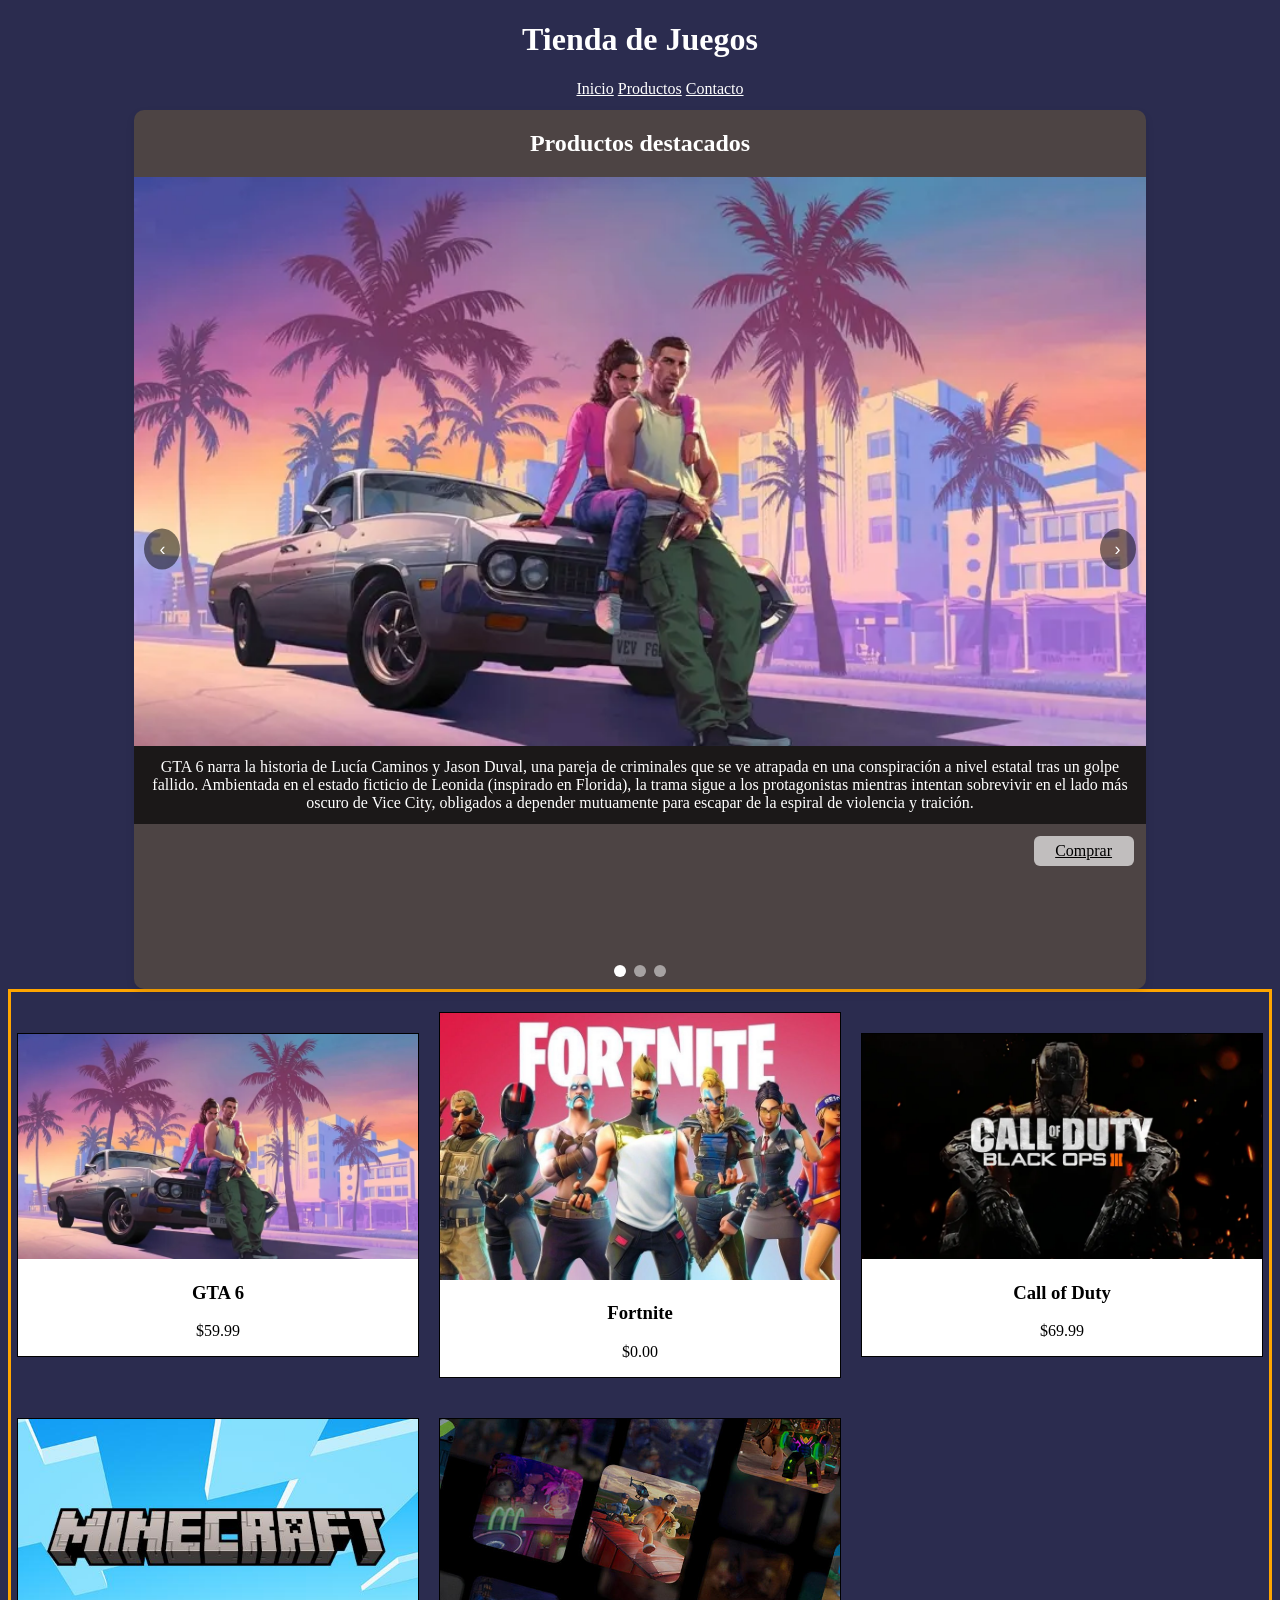
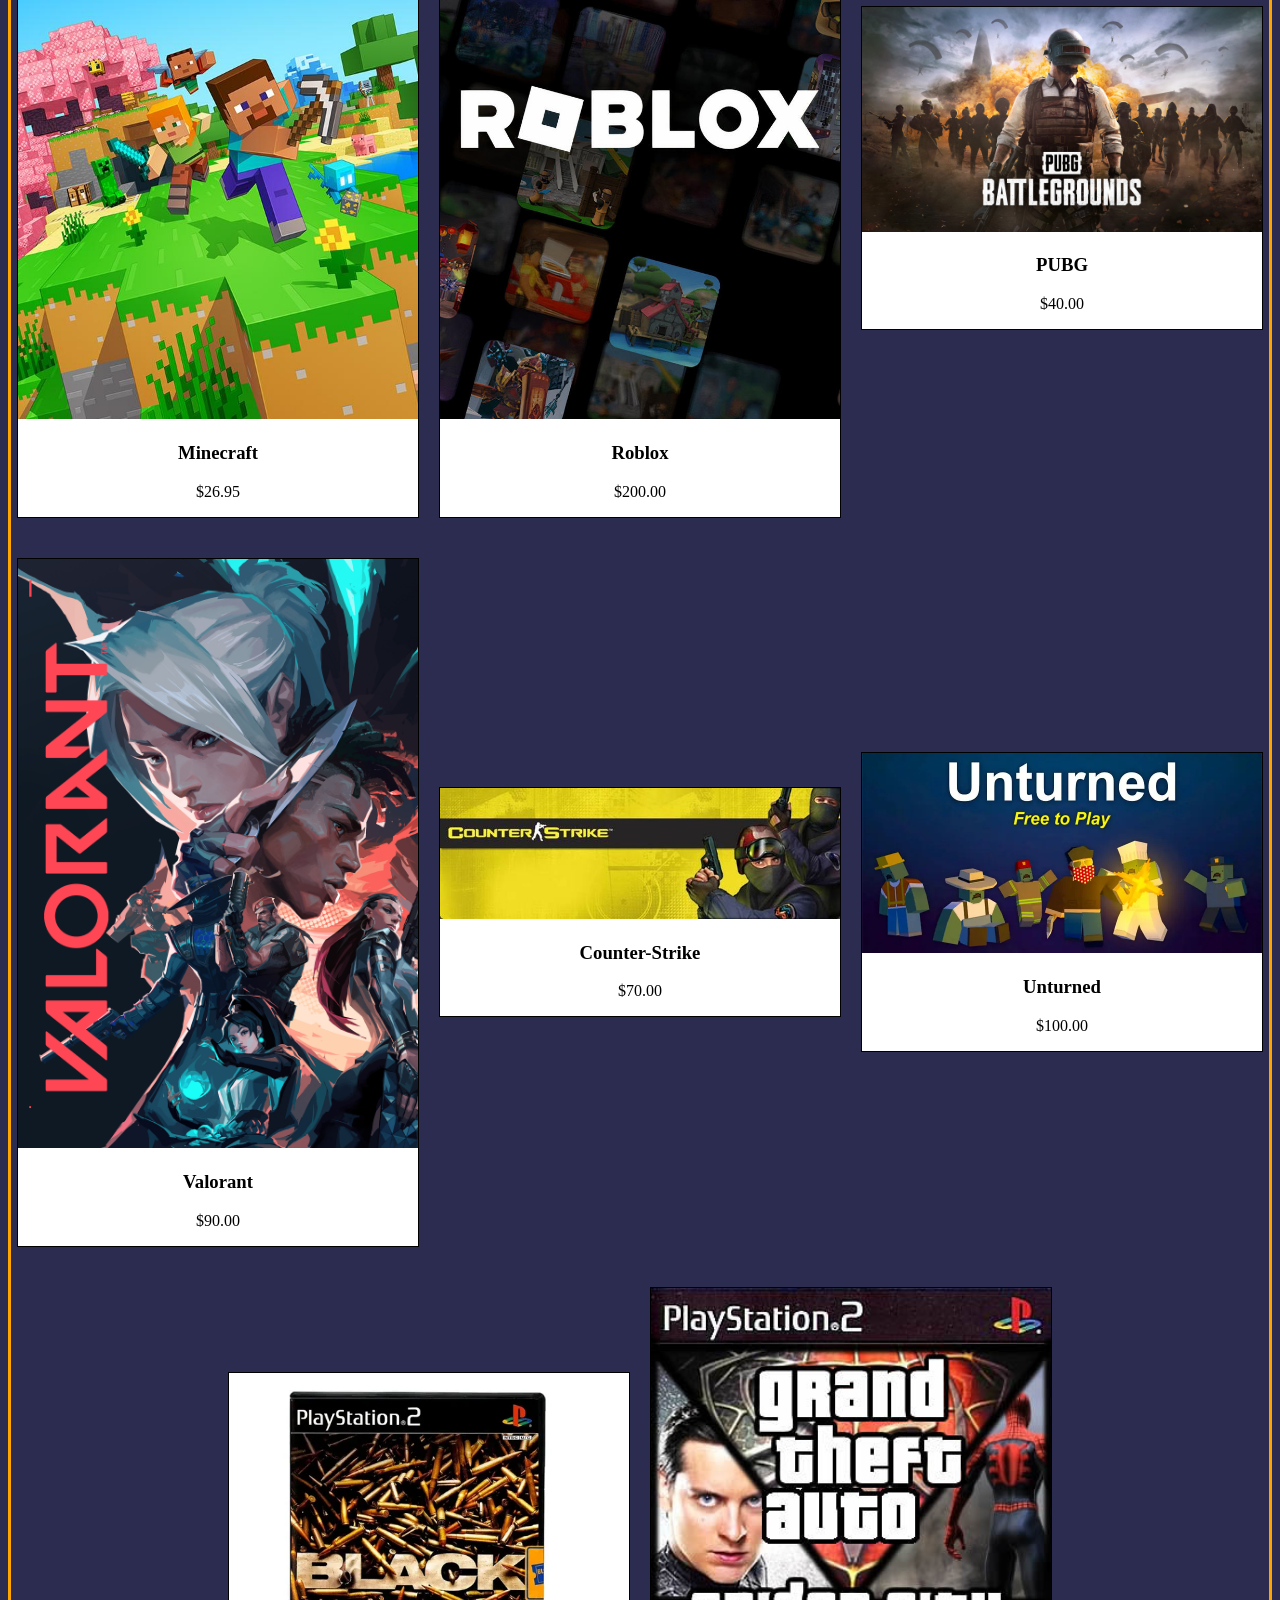
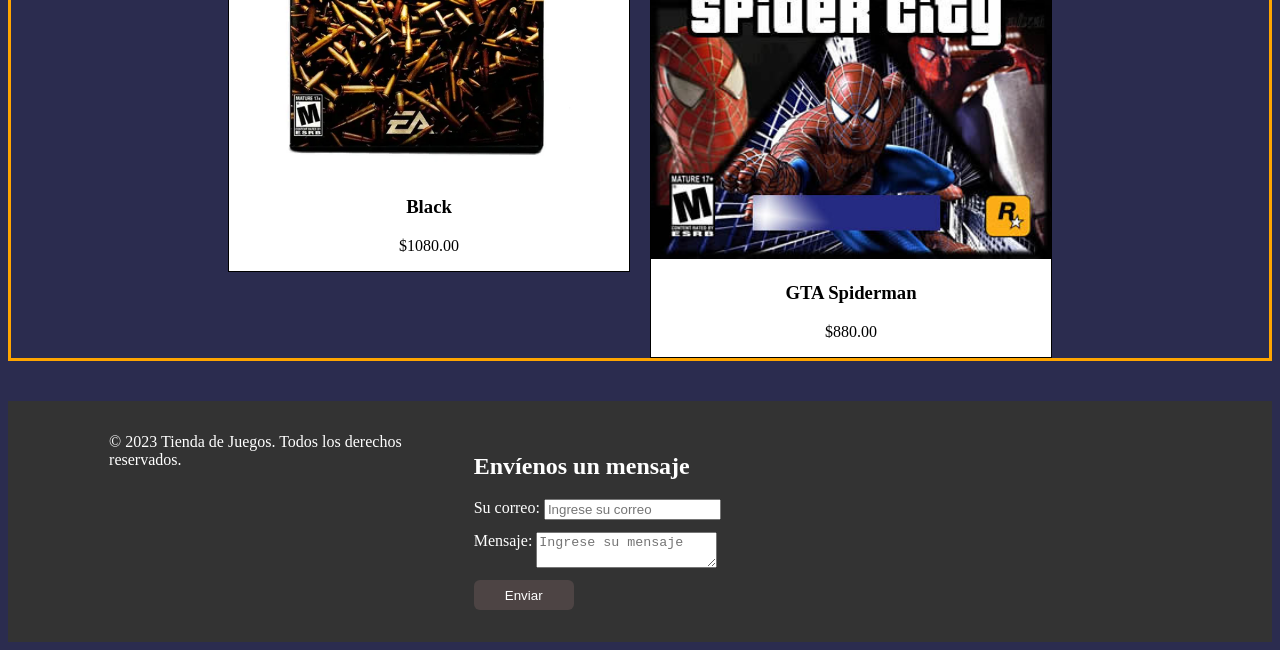
==== index.html @ 95b19b19 "Primera version de mi página" ====
<!DOCTYPE html>
<html lang="en">
<head>
    <meta charset="UTF-8">
    <meta name="viewport" content="width=device-width, initial-scale=1.0">
    <title>Juegos Fisicos</title>
    <link rel="stylesheet" href="./css/style.css">
    <link rel="icon" type="image/png" href="./assets/img/logo2.jpg">
</head>
<body>
    <header class="header">
        <h1 class="titulo">Tienda de Juegos</h1>
    <nav class="nav1">
        <ul class="menu-p">
            <li><a href="#main">Inicio</a></li>
            <li><a href="#productos">Productos</a></li>
            <li><a href="#footer" id="contacto">Contacto</a></li>
        </ul>
    </nav>

    </header>

    <main class="main">

        <div class="carousel">
            <h2 id="pro1">Productos destacados</h2>
    <div class="img-wrap">
    <article class="slide 1">
    <img src="./assets/img/gta-6.webp" alt="Slide 1">
        <p class="sinopsis">GTA 6 narra la historia de Lucía Caminos y Jason Duval, una pareja de criminales que se ve atrapada en una conspiración a nivel estatal tras un golpe fallido.  Ambientada en el estado ficticio de Leonida (inspirado en Florida), la trama sigue a los protagonistas mientras intentan sobrevivir en el lado más oscuro de Vice City, obligados a depender mutuamente para escapar de la espiral de violencia y traición.</p>
        <a href="#" class="comp1">Comprar</a>
    </article>
    <article class="slide 2"> 
    <img src="./assets/img/fortnite.jpg" alt="Slide 2">    
        <p class="sinopsis">Fortnite es un videojuego multijugador desarrollado por Epic Games, lanzado originalmente en 2017, que se compone principalmente de dos modos con narrativas distintas: Battle Royale y Salvar el Mundo. </p>
        <a href="#" class="comp1">Comprar</a>
    </article>
    <article class="slide 3">
    <img src="./assets/img/callofduty.webp" alt="Slide 3">
        <p class="sinopsis">Call of Duty: Black Ops III transcurre en 2065, cuarenta años después de los eventos de Black Ops II, en un futuro distópico marcado por el cambio climático y la integración de mejoras cibernéticas y Interfaz Neuronal Directa (DNI).  La campaña sigue a un soldado encubierto y a su compañero Jacob Hendricks, quienes son reclutados por la agente de la CIA Rachel Kane para investigar una estación clandestina en Singapur que ha sido atacada por el sindicato 54 Inmortales. </p>
        <a href="#" class="comp1">Comprar</a>
    </article>
  </div>
  <button class="btn prev">‹</button>
  <button class="btn next">›</button>
  <div class="indicadores">
    <span class="activo"></span>
    <span></span>
    <span></span>
  </div>
</div>
    </main>

    <section class="Productos" id="productos">

        <article class="producto">
                <img src="./assets/img/gta-6.webp" alt="Producto 1" class="img">
                <h3>GTA 6</h3>
                <p>$59.99</p>
        </article>
        <article class="producto">
                <img src="./assets/img/fortnite.jpg" alt="Producto 2" class="img">
                <h3>Fortnite</h3>
                <p>$0.00</p>
        </article>
        <article class="producto">
                <img src="./assets/img/callofduty.webp" alt="Producto 3" class="img">
                <h3>Call of Duty</h3>
                <p>$69.99</p>
        </article>
        <article class="producto">
                <img src="./assets/img/minecraft.jpg" alt="Producto 4" class="img">
                <h3>Minecraft</h3>
                <p>$26.95</p>
        </article>
        <article class="producto">
                <img src="./assets/img/roblox.jpg" alt="Producto 5" class="img">
                <h3>Roblox</h3>
                <p>$200.00</p>
        </article>
        <article class="producto">
                <img src="./assets/img/pubg.jpg" alt="Producto 6" class="img">
                <h3>PUBG</h3>
                <p>$40.00</p>
        </article>
        <article class="producto">
            <img src="./assets/img/valorant.jpg" alt="Producto 7" class="img">
            <h3>Valorant</h3>
            <p>$90.00</p>
        </article>
        <article class="producto">
            <img src="./assets/img/counter.jpg" alt="Producto 8" class="img">
            <h3>Counter-Strike</h3>
            <p>$70.00</p>
        </article>
        <article class="producto">
            <img src="./assets/img/unturned.webp" alt="Producto 9" class="img">
            <h3>Unturned</h3>
            <p>$100.00</p>
        </article>

        <article class="producto">
            <img src="./assets/img/black.webp" alt="Producto 10" class="img">
            <h3>Black</h3>
            <p>$1080.00</p>
        </article>

        <article class="producto">
            <img src="./assets/img/gtaSpiderman.jpg" alt="Producto 11" class="img">
            <h3>GTA Spiderman</h3>
            <p>$880.00</p>
        </article>
    </section>


    <footer class="footer" id="footer">
        <p>&copy; 2023 Tienda de Juegos. Todos los derechos reservados.</p>

        <div>
            <h2>Envíenos un mensaje</h2>
            <form action="" method="post" class="formulario">
                <div>                <label>
                    Su correo:
                </label>
                <input type="email" name="correo" placeholder="Ingrese su correo">
                </div>
                <div>
                <label>Mensaje:</label>
                <textarea name="mensaje" placeholder="Ingrese su mensaje"></textarea>
                </div>
                <button type="submit">Enviar</button>
                
            </form>
        </div>
    </footer>
    <script src="./script.js">  </script>
</body>
</html>
---- css/style.css ----
header{
    text-align: center;
}

body{
  background-color: #2b2c4f;
}

.menu-p, .menu-Categorias_card{
    list-style-type: none;
    
}
.menu-p li{
    display: inline-block;
}
.menu-Categorias{
    width: 150px;
}



.menu-Categorias_card li{
    border: 1px solid black;
    border-radius: 15px;
    padding: 5px 10px;
    text-align: center;
}

.carousel {
  position: relative;
  width: 80%;
  margin: 0 auto;
  overflow: hidden;
  border-radius: 10px;
  box-shadow: 0 4px 8px rgba(0,0,0,0.1);
  background-color: #4d4444;
}

.img-wrap {
  display: flex;
  transition: transform 0.5s ease;
}

.slide {
  position: relative;
  flex: 0 0 100%;
  display: flex;
  flex-direction: column;
}

.img-wrap img {
  width: 100%;
  height: auto;
  display: block;
  flex-shrink: 0;
}

.btn {
  position: absolute;
  top: 50%;
  transform: translateY(-50%);
  background: rgba(0,0,0,0.5);
  color: #fff;
  border: none;
  padding: 10px 15px;
  font-size: 18px;
  cursor: default;
  border-radius: 50%;
}
.btn:hover { background: rgba(0,0,0,0.8); }
.prev { left: 10px; }
.next { right: 10px; }

.indicadores {
  display: flex;
  justify-content: center;
  gap: 8px;
  padding: 0 0 12px;
}

.indicadores span {
  width: 12px;
  height: 12px;
  border-radius: 50%;
  background: rgba(255,255,255,0.5);
  cursor: pointer;
  transition: background 0.3s;
}

.indicadores span.activo {
  background: #fff;
}

.sinopsis{
  margin: 0;
  width: 100%;
  box-sizing: border-box;
  padding: 12px;
  color: #fff;
  background: rgba(0, 0, 0, 0.65);
}

.main{
  text-align: center;
}

.comp1{
  display: inline-flex;
  align-items: center;
  justify-content: center;
  align-self: flex-end;
  position: static;
  box-sizing: border-box;
  margin: 12px;
  color: black;
  background: rgba(255, 255, 255, 0.65);
  height: 30px;
  width: 100px;
  border-radius: 6px;
}

.producto{
  width: 400px;
  height: auto;
  display: block;
  gap: 20px;
  margin-top: 20px;
  border: 1px solid black;
  text-align: center;
  background-color: #FFFFFF ;
}

.img{
  object-fit: cover; 
  width: 400px;
  height: 200px;
  height: auto;
}

.Productos{
  display: flex;
  flex-wrap: wrap;
  gap: 20px;
  align-items: center;
  justify-content: center;
  border: 3px solid orange;
}

#pro1{
  display:absolute;
  margin: 20px auto;
  color: white;
}

.footer{
  background-color: #333;
  color: #fff;
  display: grid;
  grid-template-columns: repeat(3, 1fr);
  gap: 32px;
  margin-top: 40px;
  padding: 32px 8%;
}

.footer-columna{
  display: flex;
  flex-direction: column;
  gap: 8px;
}

.footer h3,
.footer p{
  margin: 0;
}

.footer h3{
  margin-bottom: 8px;
}

.footer a{
  color: #fff;
  text-decoration: none;
}

.footer a:hover{
  text-decoration: underline;
}

@media (max-width: 600px){
  .footer{
    grid-template-columns: 1fr;
    gap: 24px;
    padding: 28px 10%;
  }

}

.nav1{
  text-align: center;
  position: Sticky;
  top: 0;
  justify-content: space-between;
  align-items: center;
  justify-content: center;
  background-color: none;
  width: 400px;
  height: 30px;
  margin : 0 auto;
}

.nav1, a {
  color: white;
}
header{
  color: white;
  text-align: center;
}

.formulario{
  display: flex;
  flex-direction: column;
  GAP: 12px;
}

.formulario > div{
  display: flex;
  flex-direction: row;
  gap: 4px;
}

.formulario button{
  width: 100px;
  height: 30px;
  border-radius: 6px;
  background-color: #4d4444;
  color: white;
  border: none;
}
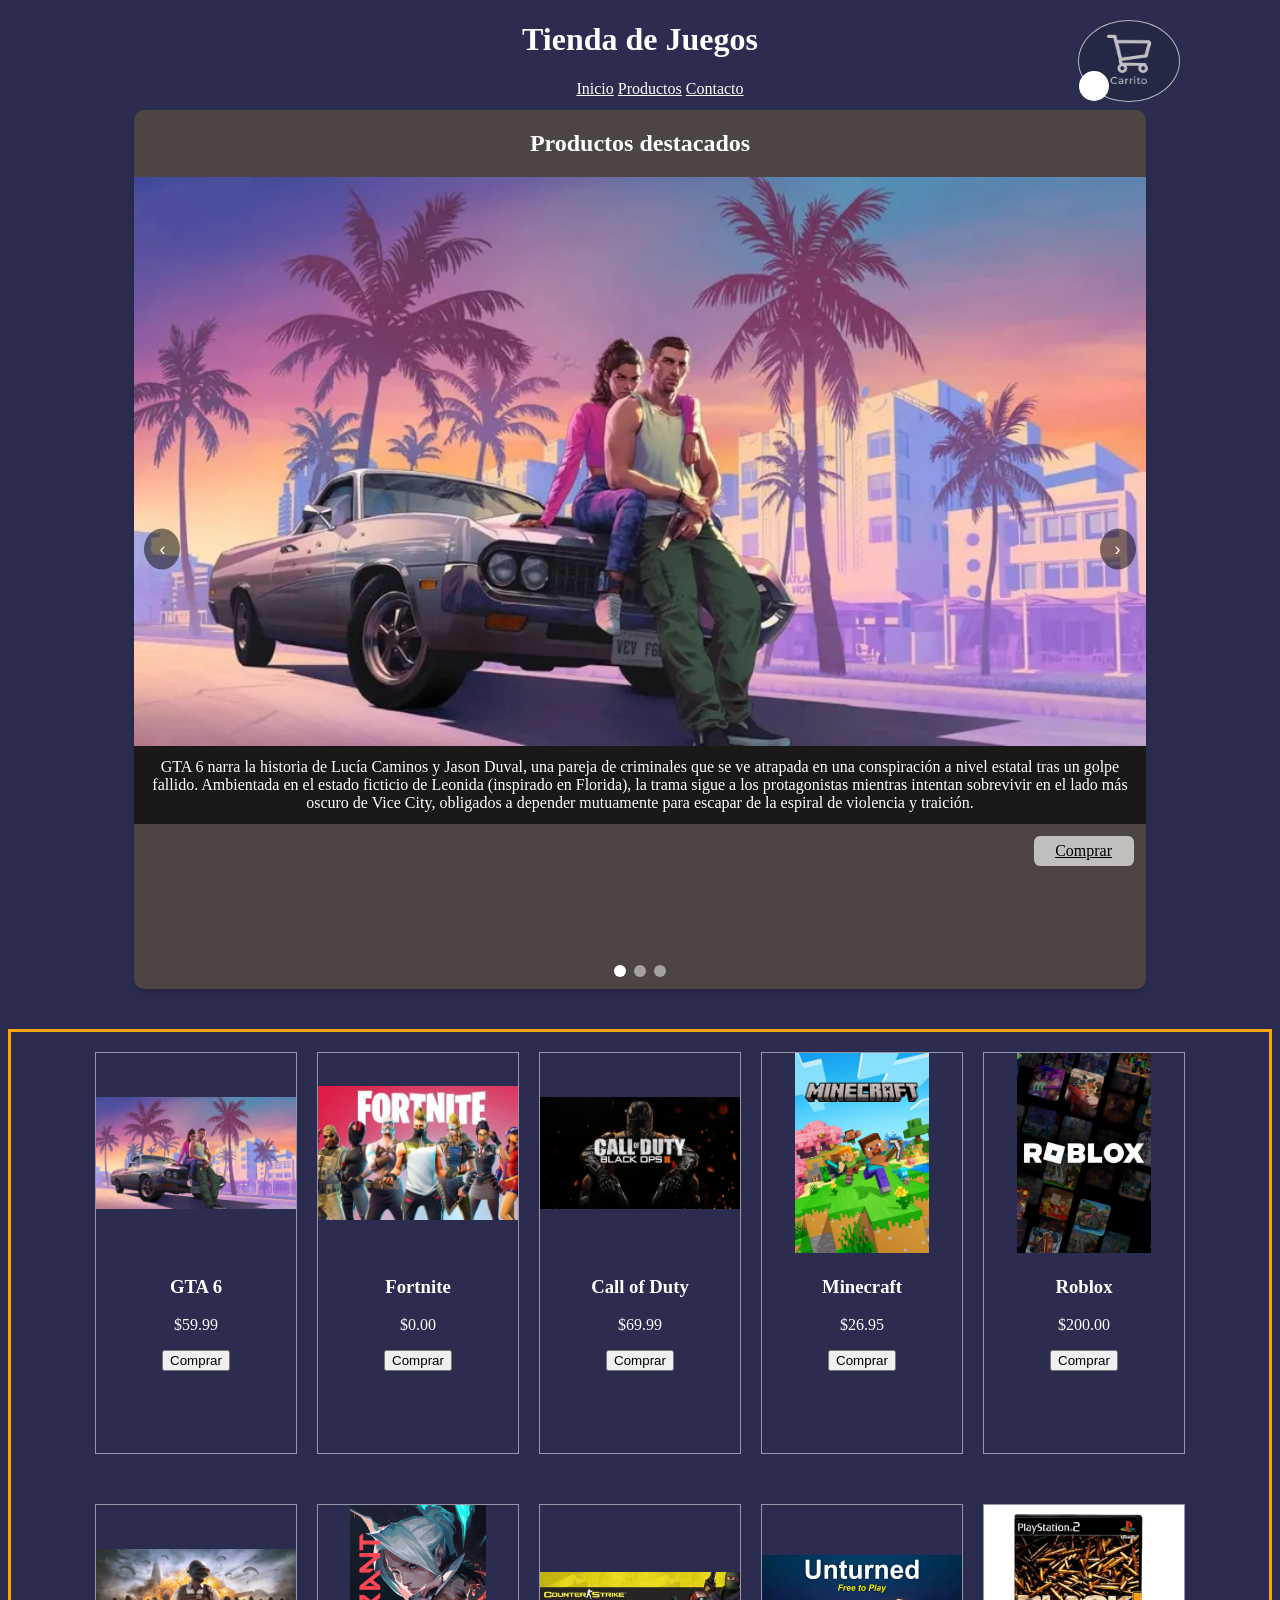
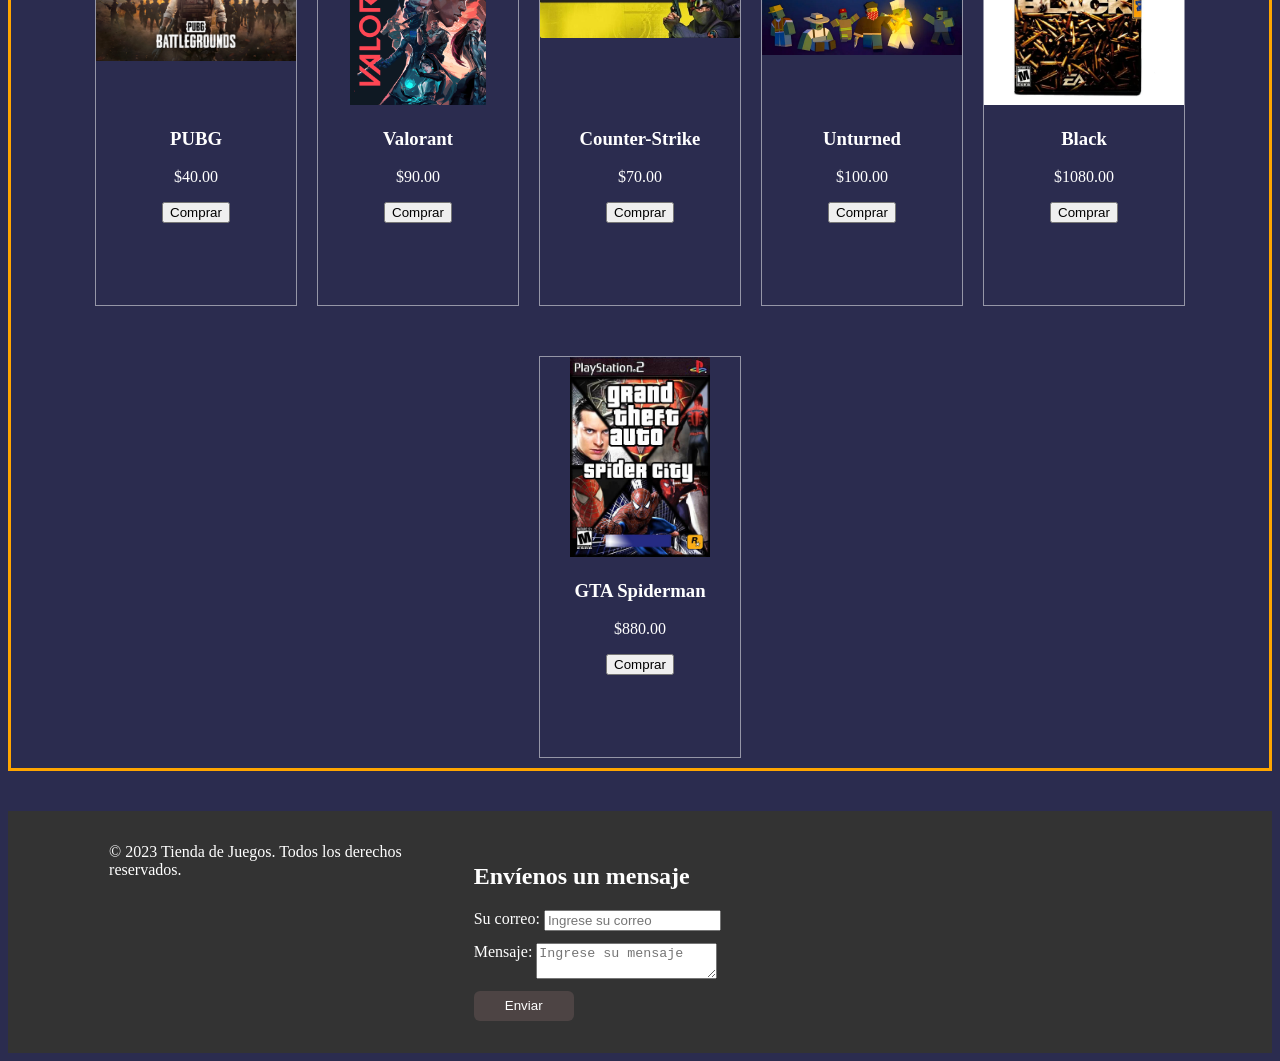
==== commit 603eec64: "agregando el carrito y sus funciones." ====
--- a/index.html
+++ b/index.html
@@ -10,12 +10,16 @@
 <body>
     <header class="header">
         <h1 class="titulo">Tienda de Juegos</h1>
+        <a href="MisProductos.html" class="carrito">
+        <div class="contador" id="count"></div>
+    </a>
     <nav class="nav1">
         <ul class="menu-p">
             <li><a href="#main">Inicio</a></li>
             <li><a href="#productos">Productos</a></li>
             <li><a href="#footer" id="contacto">Contacto</a></li>
         </ul>
+        
     </nav>
 
     </header>
@@ -28,17 +32,17 @@
     <article class="slide 1">
     <img src="./assets/img/gta-6.webp" alt="Slide 1">
         <p class="sinopsis">GTA 6 narra la historia de Lucía Caminos y Jason Duval, una pareja de criminales que se ve atrapada en una conspiración a nivel estatal tras un golpe fallido.  Ambientada en el estado ficticio de Leonida (inspirado en Florida), la trama sigue a los protagonistas mientras intentan sobrevivir en el lado más oscuro de Vice City, obligados a depender mutuamente para escapar de la espiral de violencia y traición.</p>
-        <a href="#" class="comp1">Comprar</a>
+        <a href="#productos" class="comp1">Comprar</a>
     </article>
     <article class="slide 2"> 
     <img src="./assets/img/fortnite.jpg" alt="Slide 2">    
         <p class="sinopsis">Fortnite es un videojuego multijugador desarrollado por Epic Games, lanzado originalmente en 2017, que se compone principalmente de dos modos con narrativas distintas: Battle Royale y Salvar el Mundo. </p>
-        <a href="#" class="comp1">Comprar</a>
+        <a href="#productos" class="comp1">Comprar</a>
     </article>
     <article class="slide 3">
     <img src="./assets/img/callofduty.webp" alt="Slide 3">
         <p class="sinopsis">Call of Duty: Black Ops III transcurre en 2065, cuarenta años después de los eventos de Black Ops II, en un futuro distópico marcado por el cambio climático y la integración de mejoras cibernéticas y Interfaz Neuronal Directa (DNI).  La campaña sigue a un soldado encubierto y a su compañero Jacob Hendricks, quienes son reclutados por la agente de la CIA Rachel Kane para investigar una estación clandestina en Singapur que ha sido atacada por el sindicato 54 Inmortales. </p>
-        <a href="#" class="comp1">Comprar</a>
+        <a href="#productos" class="comp1">Comprar</a>
     </article>
   </div>
   <button class="btn prev">‹</button>
@@ -57,58 +61,69 @@
                 <img src="./assets/img/gta-6.webp" alt="Producto 1" class="img">
                 <h3>GTA 6</h3>
                 <p>$59.99</p>
+                <button class="BTNcomprar">Comprar</button>
         </article>
         <article class="producto">
                 <img src="./assets/img/fortnite.jpg" alt="Producto 2" class="img">
                 <h3>Fortnite</h3>
                 <p>$0.00</p>
+                <button class="BTNcomprar">Comprar</button>
         </article>
         <article class="producto">
                 <img src="./assets/img/callofduty.webp" alt="Producto 3" class="img">
                 <h3>Call of Duty</h3>
                 <p>$69.99</p>
+                <button class="BTNcomprar">Comprar</button> 
         </article>
         <article class="producto">
                 <img src="./assets/img/minecraft.jpg" alt="Producto 4" class="img">
                 <h3>Minecraft</h3>
                 <p>$26.95</p>
+                <button class="BTNcomprar">Comprar</button>
         </article>
         <article class="producto">
                 <img src="./assets/img/roblox.jpg" alt="Producto 5" class="img">
                 <h3>Roblox</h3>
                 <p>$200.00</p>
+                <button class="BTNcomprar">Comprar</button>
         </article>
         <article class="producto">
                 <img src="./assets/img/pubg.jpg" alt="Producto 6" class="img">
                 <h3>PUBG</h3>
                 <p>$40.00</p>
+                <button class="BTNcomprar">Comprar</button>
         </article>
         <article class="producto">
             <img src="./assets/img/valorant.jpg" alt="Producto 7" class="img">
             <h3>Valorant</h3>
             <p>$90.00</p>
+            <button class="BTNcomprar">Comprar</button>
         </article>
         <article class="producto">
             <img src="./assets/img/counter.jpg" alt="Producto 8" class="img">
             <h3>Counter-Strike</h3>
             <p>$70.00</p>
+            <button class="BTNcomprar">Comprar</button>
         </article>
         <article class="producto">
             <img src="./assets/img/unturned.webp" alt="Producto 9" class="img">
             <h3>Unturned</h3>
             <p>$100.00</p>
+            <button class="BTNcomprar">Comprar</button>
         </article>
 
         <article class="producto">
             <img src="./assets/img/black.webp" alt="Producto 10" class="img">
             <h3>Black</h3>
             <p>$1080.00</p>
+            <button class="BTNcomprar">Comprar</button>
         </article>
 
         <article class="producto">
             <img src="./assets/img/gtaSpiderman.jpg" alt="Producto 11" class="img">
             <h3>GTA Spiderman</h3>
             <p>$880.00</p>
+            <button class="BTNcomprar">Comprar</button>
         </article>
     </section>
 
@@ -126,9 +141,9 @@
                 </div>
                 <div>
                 <label>Mensaje:</label>
-                <textarea name="mensaje" placeholder="Ingrese su mensaje"></textarea>
+                <textarea name="mensaje" placeholder="Ingrese su mensaje" draggable="false" ></textarea>
                 </div>
-                <button type="submit">Enviar</button>
+                <button type="submit" id="submit">Enviar</button>
                 
             </form>
         </div>
--- a/css/style.css
+++ b/css/style.css
@@ -120,23 +120,54 @@
 }
 
 .producto{
-  width: 400px;
-  height: auto;
+  width: 200px;
+  height: 400px;
   display: block;
   gap: 20px;
   margin-top: 20px;
+  margin-bottom: 10px;
   border: 1px solid black;
   text-align: center;
-  background-color: #FFFFFF ;
+  background-color: rgba(255, 255, 255, 0);
+  border: 1px solid rgba(255, 255, 255, 0.5);
+}
+.producto p ,h3{
+  color: white;
 }
 
 .img{
-  object-fit: cover; 
-  width: 400px;
+  object-fit: contain; 
+  width: 100%;
   height: 200px;
-  height: auto;
-}
-
+}
+.carrito{
+  width: 100px;
+  height: 80px;
+  position: absolute;
+  top: 20px;
+  right: 100px;
+  border-radius: 50%; 
+  cursor: pointer;
+  border: 1px solid rgba(255, 255, 255, 0.65);
+  background-image: url('../assets/img/carrito.jpg');
+  background-size: cover;
+  background-position: center;
+  background-repeat: no-repeat;
+}
+#count{
+  color: #2b2c4f;
+  text-align: center;
+  justify-content: center;
+  padding-top: 5px;
+}
+.contador{
+  position: absolute;
+  background-color: #fff;
+  width: 30px;
+  height: 25px;
+  border-radius: 50%;
+  bottom: 0px;
+}
 .Productos{
   display: flex;
   flex-wrap: wrap;
@@ -144,6 +175,7 @@
   align-items: center;
   justify-content: center;
   border: 3px solid orange;
+  margin-top: 40px;
 }
 
 #pro1{
@@ -236,3 +268,30 @@
   color: white;
   border: none;
 }
+
+
+@keyframes parpadeo {
+  0% { border: 2px solid rgb(252, 225, 17); }
+  50% { border: 2px solid rgba(252, 225, 17, 0.5); }
+  100% { border: 2px solid rgb(252, 225, 17); }
+}
+
+.BTNcomprar:hover{
+  background-color: rgb(221, 107, 0);
+  color: black;
+  box-shadow: 0 0 10px rgba(221, 107, 0, 0.5);
+}
+
+#productosCarrito{
+  background-color: orange;
+  height: auto;
+  width: 400px;
+  margin: 30px auto;
+}
+
+#BotonesCom{
+  display: flex;
+  justify-content: center;
+  gap: 12px;
+}
+
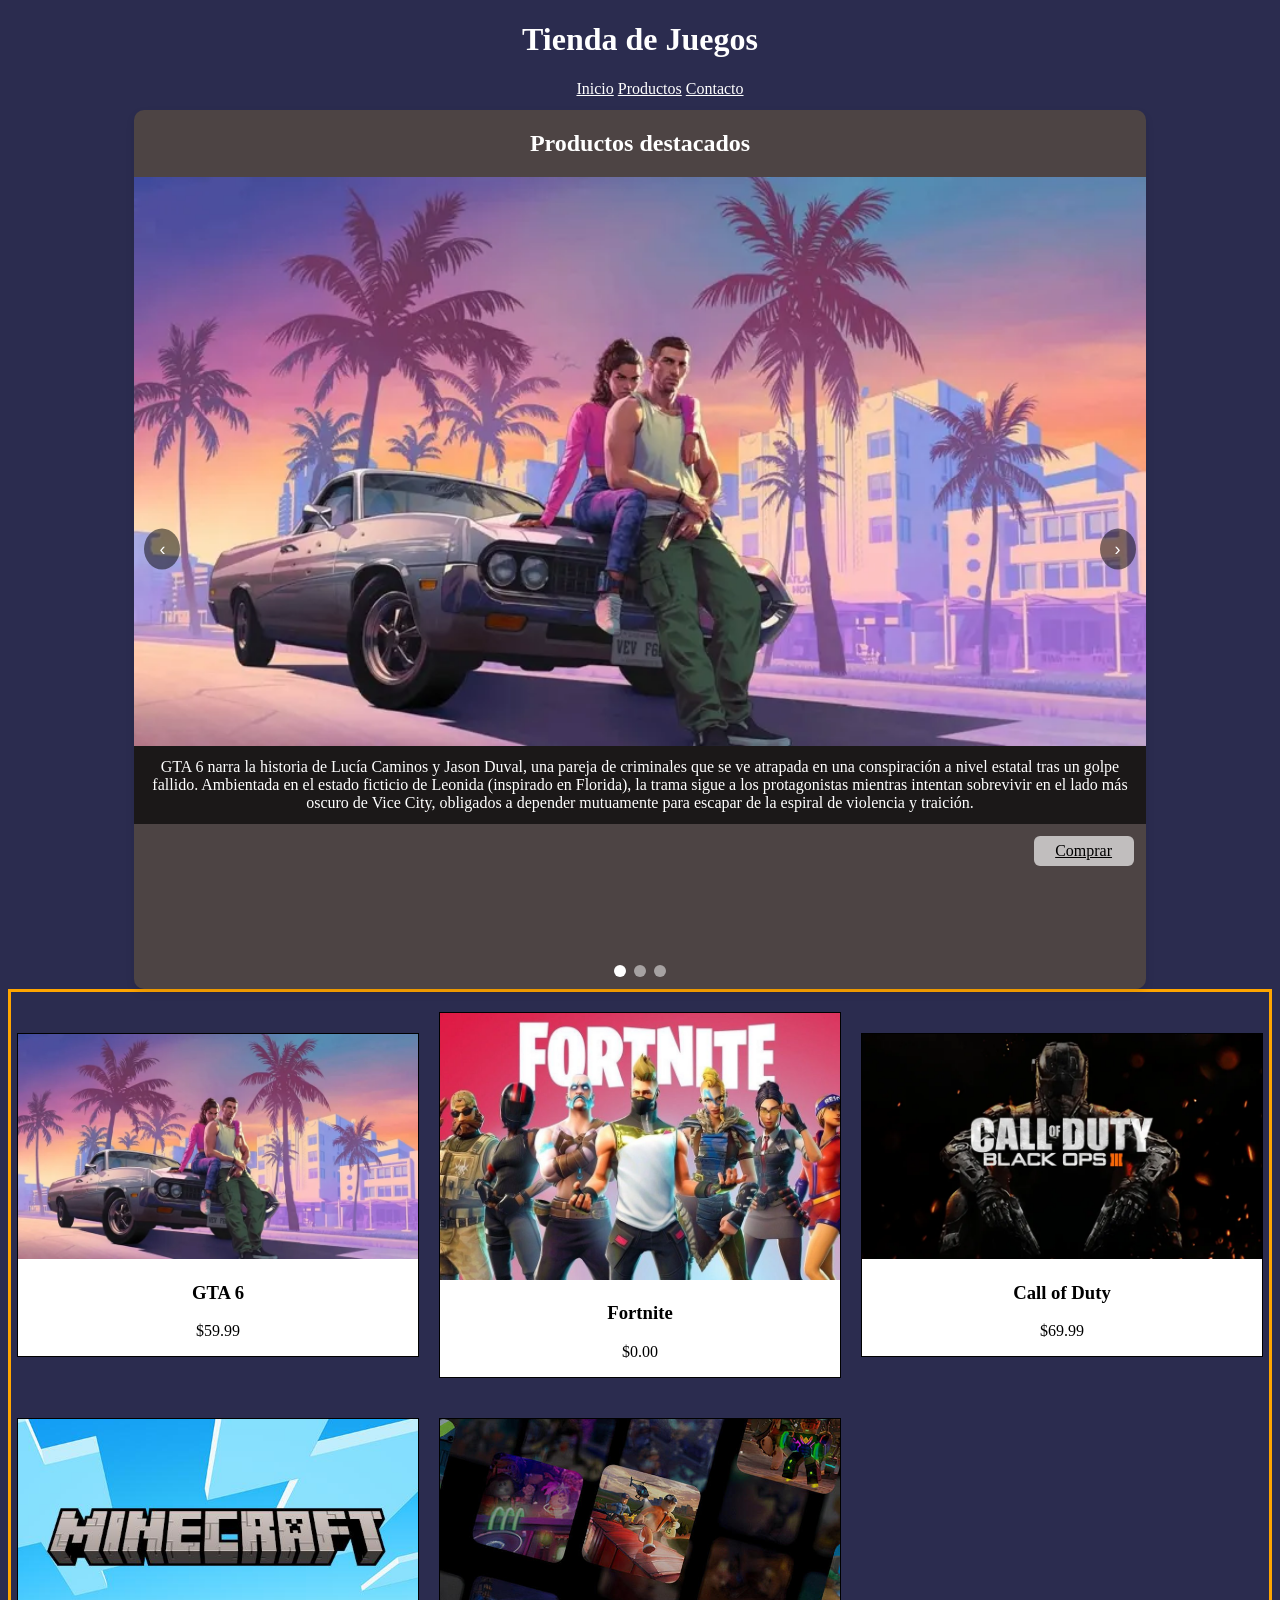
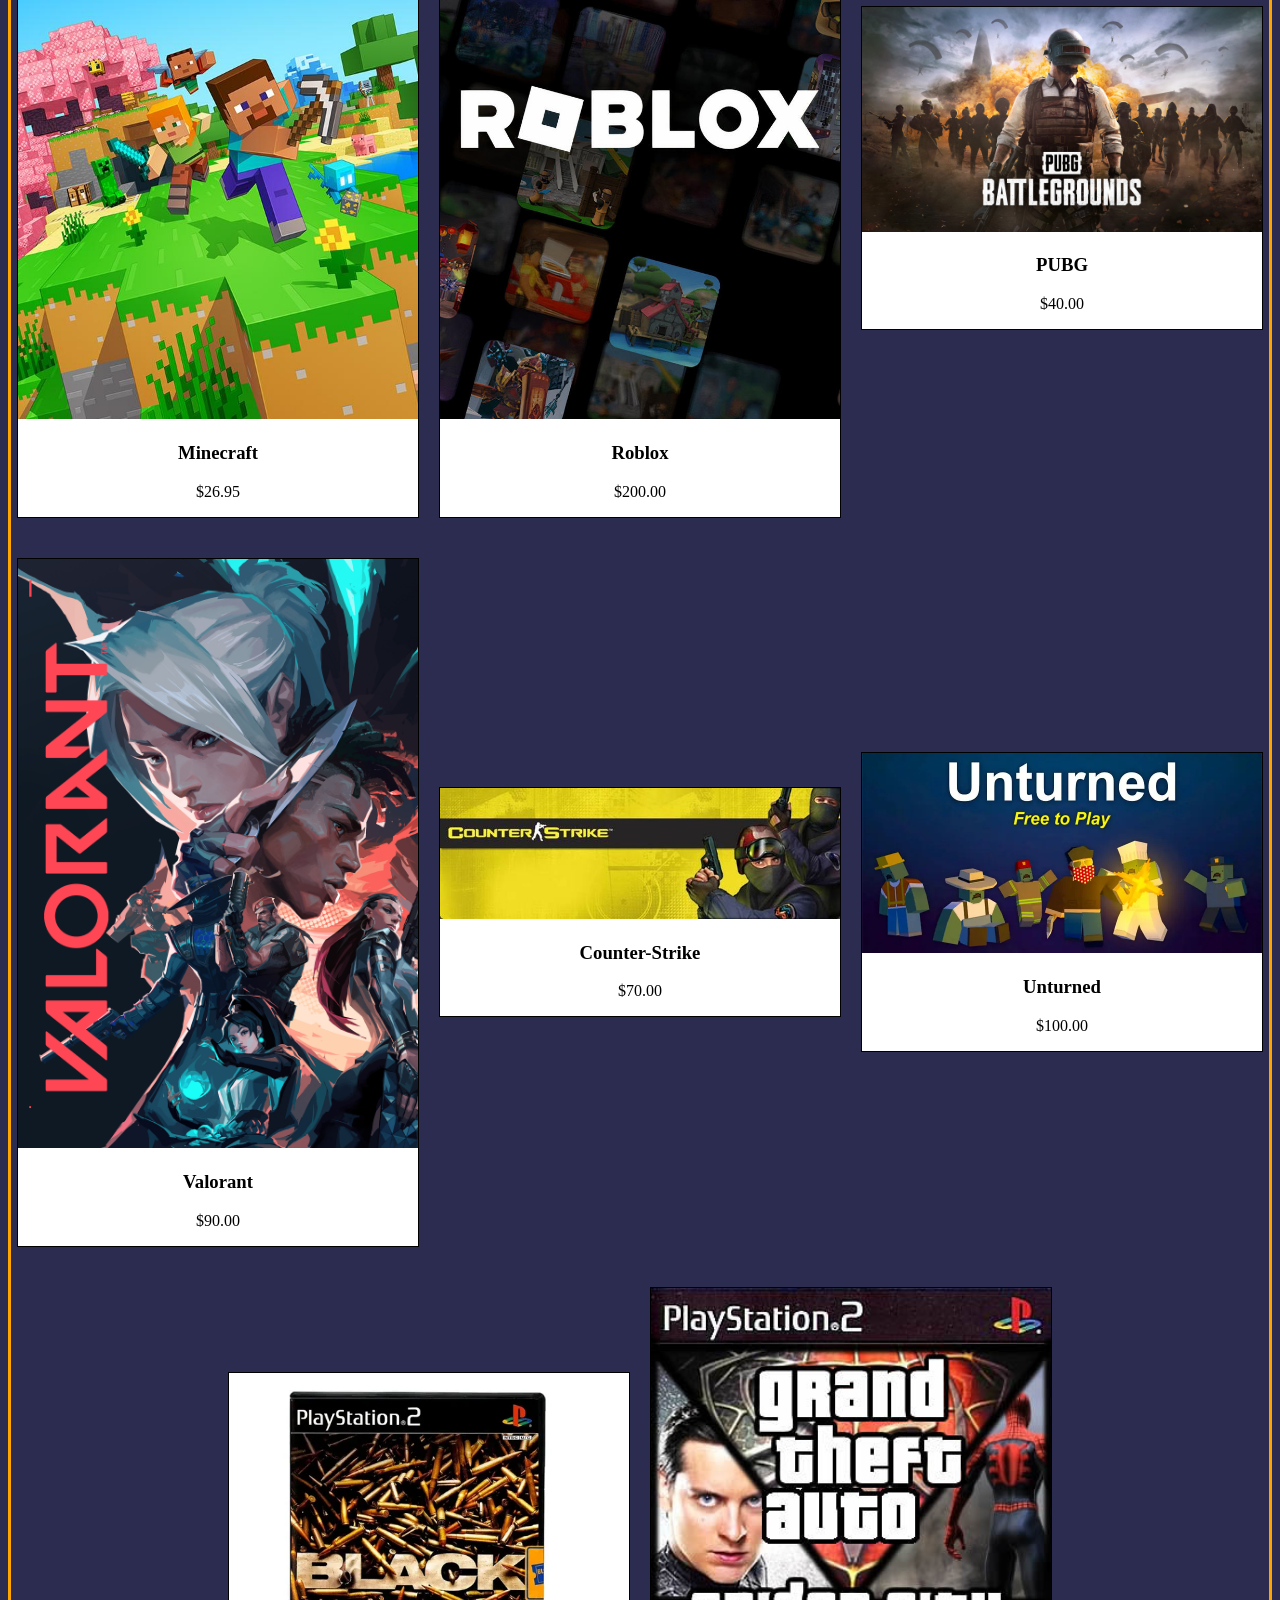
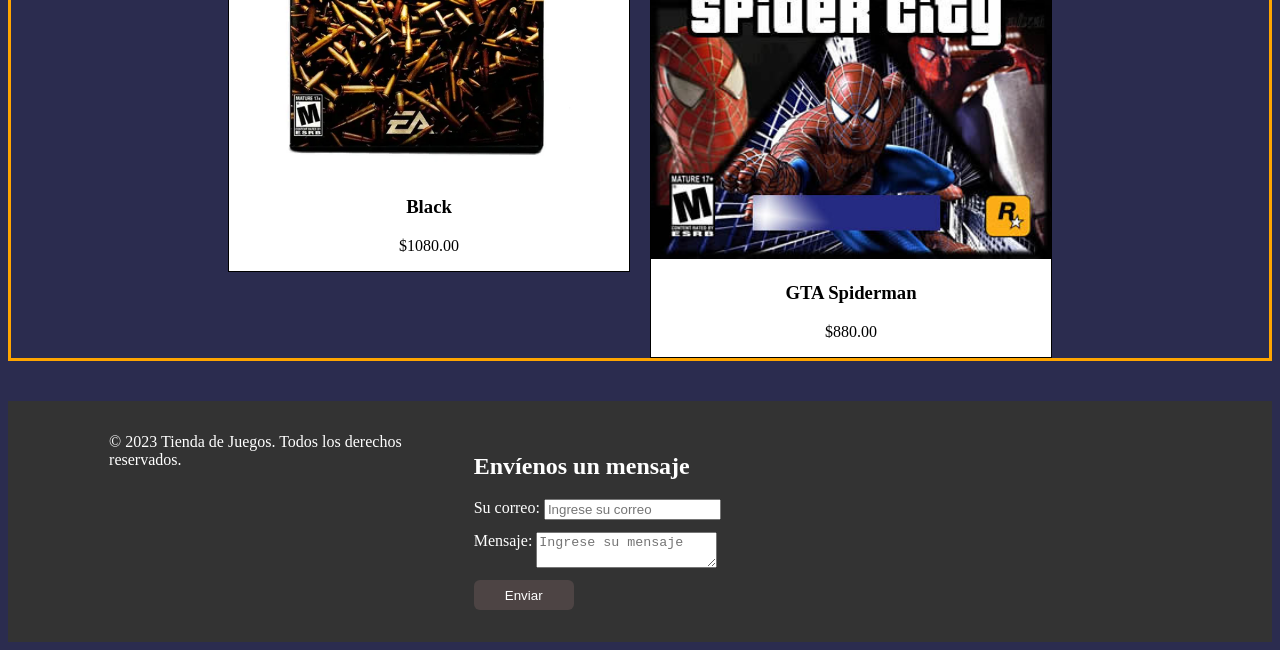
==== commit fb0edec5: "Revert "agregando el carrito y sus funciones." This reverts commit 603eec646049664b18a59ae6dea22d916" ====
--- a/index.html
+++ b/index.html
@@ -10,16 +10,12 @@
 <body>
     <header class="header">
         <h1 class="titulo">Tienda de Juegos</h1>
-        <a href="MisProductos.html" class="carrito">
-        <div class="contador" id="count"></div>
-    </a>
     <nav class="nav1">
         <ul class="menu-p">
             <li><a href="#main">Inicio</a></li>
             <li><a href="#productos">Productos</a></li>
             <li><a href="#footer" id="contacto">Contacto</a></li>
         </ul>
-        
     </nav>
 
     </header>
@@ -32,17 +28,17 @@
     <article class="slide 1">
     <img src="./assets/img/gta-6.webp" alt="Slide 1">
         <p class="sinopsis">GTA 6 narra la historia de Lucía Caminos y Jason Duval, una pareja de criminales que se ve atrapada en una conspiración a nivel estatal tras un golpe fallido.  Ambientada en el estado ficticio de Leonida (inspirado en Florida), la trama sigue a los protagonistas mientras intentan sobrevivir en el lado más oscuro de Vice City, obligados a depender mutuamente para escapar de la espiral de violencia y traición.</p>
-        <a href="#productos" class="comp1">Comprar</a>
+        <a href="#" class="comp1">Comprar</a>
     </article>
     <article class="slide 2"> 
     <img src="./assets/img/fortnite.jpg" alt="Slide 2">    
         <p class="sinopsis">Fortnite es un videojuego multijugador desarrollado por Epic Games, lanzado originalmente en 2017, que se compone principalmente de dos modos con narrativas distintas: Battle Royale y Salvar el Mundo. </p>
-        <a href="#productos" class="comp1">Comprar</a>
+        <a href="#" class="comp1">Comprar</a>
     </article>
     <article class="slide 3">
     <img src="./assets/img/callofduty.webp" alt="Slide 3">
         <p class="sinopsis">Call of Duty: Black Ops III transcurre en 2065, cuarenta años después de los eventos de Black Ops II, en un futuro distópico marcado por el cambio climático y la integración de mejoras cibernéticas y Interfaz Neuronal Directa (DNI).  La campaña sigue a un soldado encubierto y a su compañero Jacob Hendricks, quienes son reclutados por la agente de la CIA Rachel Kane para investigar una estación clandestina en Singapur que ha sido atacada por el sindicato 54 Inmortales. </p>
-        <a href="#productos" class="comp1">Comprar</a>
+        <a href="#" class="comp1">Comprar</a>
     </article>
   </div>
   <button class="btn prev">‹</button>
@@ -61,69 +57,58 @@
                 <img src="./assets/img/gta-6.webp" alt="Producto 1" class="img">
                 <h3>GTA 6</h3>
                 <p>$59.99</p>
-                <button class="BTNcomprar">Comprar</button>
         </article>
         <article class="producto">
                 <img src="./assets/img/fortnite.jpg" alt="Producto 2" class="img">
                 <h3>Fortnite</h3>
                 <p>$0.00</p>
-                <button class="BTNcomprar">Comprar</button>
         </article>
         <article class="producto">
                 <img src="./assets/img/callofduty.webp" alt="Producto 3" class="img">
                 <h3>Call of Duty</h3>
                 <p>$69.99</p>
-                <button class="BTNcomprar">Comprar</button> 
         </article>
         <article class="producto">
                 <img src="./assets/img/minecraft.jpg" alt="Producto 4" class="img">
                 <h3>Minecraft</h3>
                 <p>$26.95</p>
-                <button class="BTNcomprar">Comprar</button>
         </article>
         <article class="producto">
                 <img src="./assets/img/roblox.jpg" alt="Producto 5" class="img">
                 <h3>Roblox</h3>
                 <p>$200.00</p>
-                <button class="BTNcomprar">Comprar</button>
         </article>
         <article class="producto">
                 <img src="./assets/img/pubg.jpg" alt="Producto 6" class="img">
                 <h3>PUBG</h3>
                 <p>$40.00</p>
-                <button class="BTNcomprar">Comprar</button>
         </article>
         <article class="producto">
             <img src="./assets/img/valorant.jpg" alt="Producto 7" class="img">
             <h3>Valorant</h3>
             <p>$90.00</p>
-            <button class="BTNcomprar">Comprar</button>
         </article>
         <article class="producto">
             <img src="./assets/img/counter.jpg" alt="Producto 8" class="img">
             <h3>Counter-Strike</h3>
             <p>$70.00</p>
-            <button class="BTNcomprar">Comprar</button>
         </article>
         <article class="producto">
             <img src="./assets/img/unturned.webp" alt="Producto 9" class="img">
             <h3>Unturned</h3>
             <p>$100.00</p>
-            <button class="BTNcomprar">Comprar</button>
         </article>
 
         <article class="producto">
             <img src="./assets/img/black.webp" alt="Producto 10" class="img">
             <h3>Black</h3>
             <p>$1080.00</p>
-            <button class="BTNcomprar">Comprar</button>
         </article>
 
         <article class="producto">
             <img src="./assets/img/gtaSpiderman.jpg" alt="Producto 11" class="img">
             <h3>GTA Spiderman</h3>
             <p>$880.00</p>
-            <button class="BTNcomprar">Comprar</button>
         </article>
     </section>
 
@@ -141,9 +126,9 @@
                 </div>
                 <div>
                 <label>Mensaje:</label>
-                <textarea name="mensaje" placeholder="Ingrese su mensaje" draggable="false" ></textarea>
+                <textarea name="mensaje" placeholder="Ingrese su mensaje"></textarea>
                 </div>
-                <button type="submit" id="submit">Enviar</button>
+                <button type="submit">Enviar</button>
                 
             </form>
         </div>
--- a/css/style.css
+++ b/css/style.css
@@ -120,54 +120,23 @@
 }
 
 .producto{
-  width: 200px;
-  height: 400px;
+  width: 400px;
+  height: auto;
   display: block;
   gap: 20px;
   margin-top: 20px;
-  margin-bottom: 10px;
   border: 1px solid black;
   text-align: center;
-  background-color: rgba(255, 255, 255, 0);
-  border: 1px solid rgba(255, 255, 255, 0.5);
-}
-.producto p ,h3{
-  color: white;
+  background-color: #FFFFFF ;
 }
 
 .img{
-  object-fit: contain; 
-  width: 100%;
+  object-fit: cover; 
+  width: 400px;
   height: 200px;
-}
-.carrito{
-  width: 100px;
-  height: 80px;
-  position: absolute;
-  top: 20px;
-  right: 100px;
-  border-radius: 50%; 
-  cursor: pointer;
-  border: 1px solid rgba(255, 255, 255, 0.65);
-  background-image: url('../assets/img/carrito.jpg');
-  background-size: cover;
-  background-position: center;
-  background-repeat: no-repeat;
-}
-#count{
-  color: #2b2c4f;
-  text-align: center;
-  justify-content: center;
-  padding-top: 5px;
-}
-.contador{
-  position: absolute;
-  background-color: #fff;
-  width: 30px;
-  height: 25px;
-  border-radius: 50%;
-  bottom: 0px;
-}
+  height: auto;
+}
+
 .Productos{
   display: flex;
   flex-wrap: wrap;
@@ -175,7 +144,6 @@
   align-items: center;
   justify-content: center;
   border: 3px solid orange;
-  margin-top: 40px;
 }
 
 #pro1{
@@ -274,24 +242,4 @@
   0% { border: 2px solid rgb(252, 225, 17); }
   50% { border: 2px solid rgba(252, 225, 17, 0.5); }
   100% { border: 2px solid rgb(252, 225, 17); }
-}
-
-.BTNcomprar:hover{
-  background-color: rgb(221, 107, 0);
-  color: black;
-  box-shadow: 0 0 10px rgba(221, 107, 0, 0.5);
-}
-
-#productosCarrito{
-  background-color: orange;
-  height: auto;
-  width: 400px;
-  margin: 30px auto;
-}
-
-#BotonesCom{
-  display: flex;
-  justify-content: center;
-  gap: 12px;
-}
-
+}
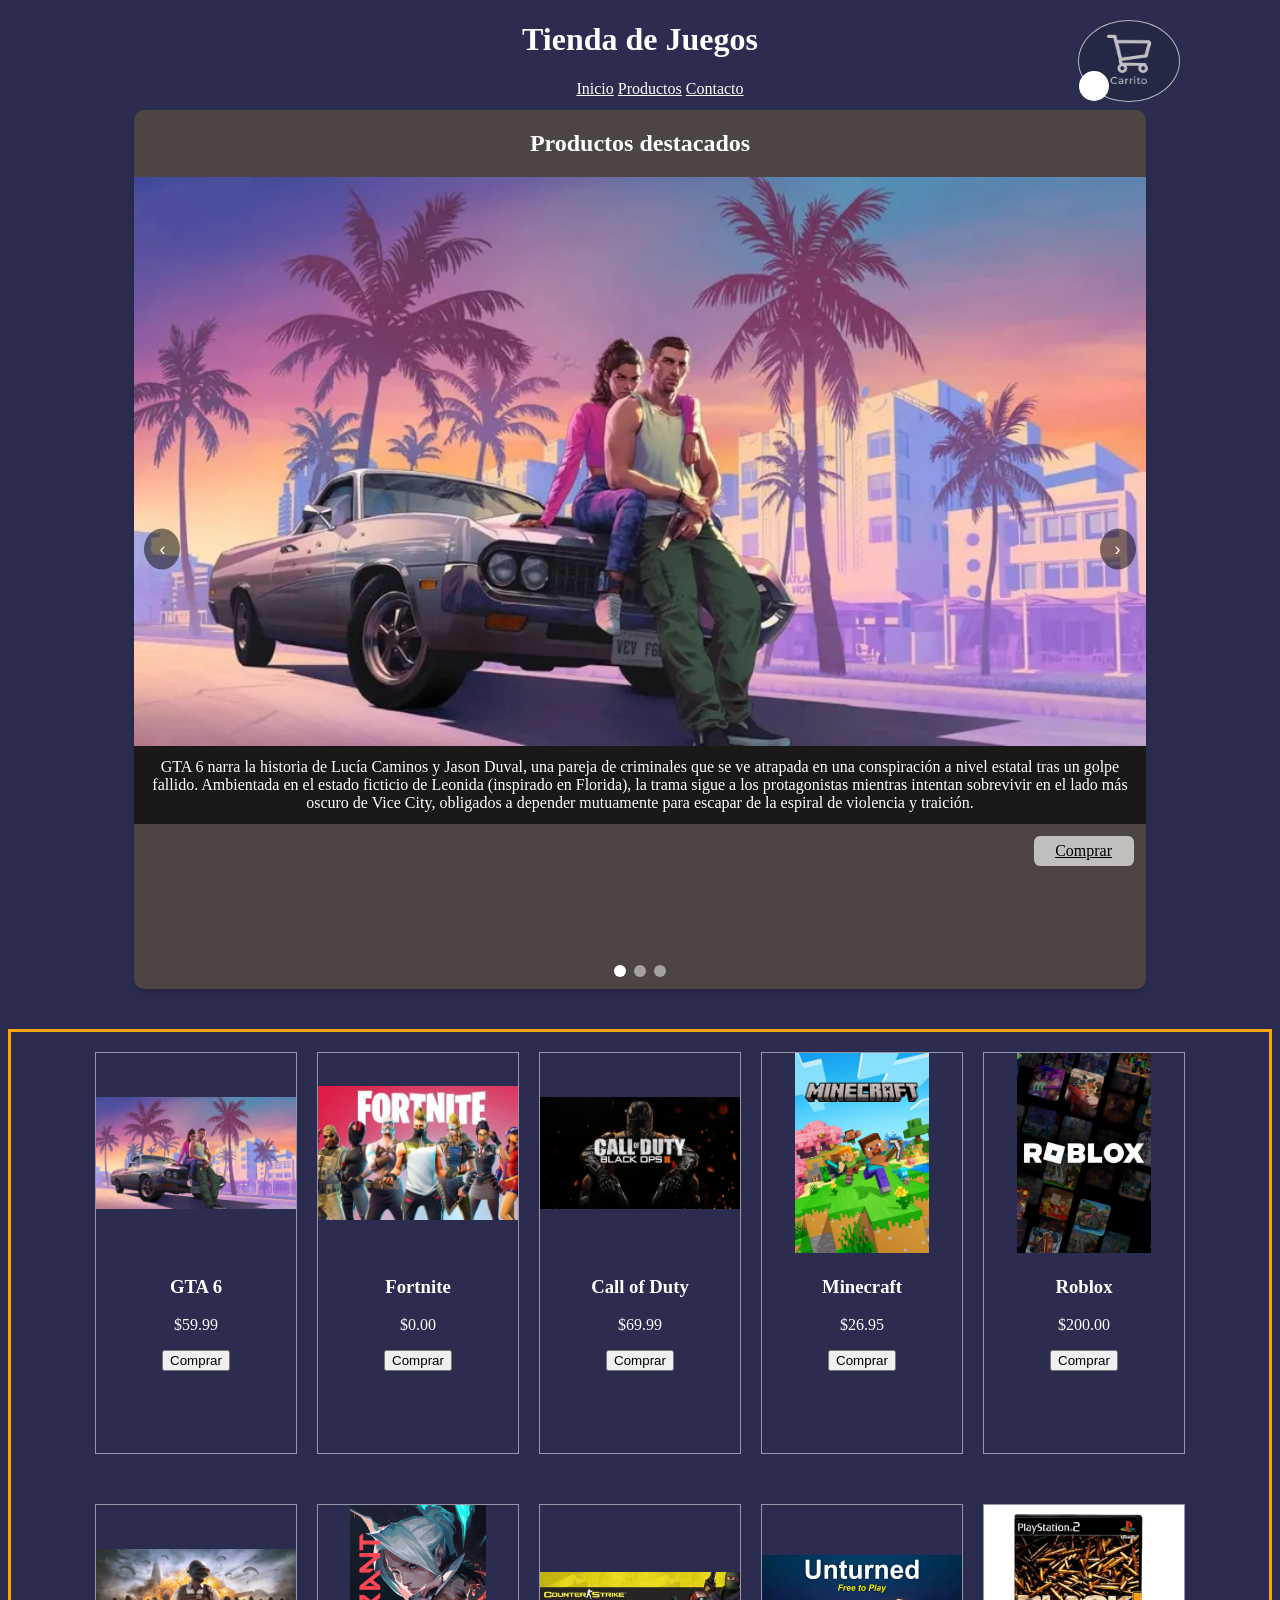
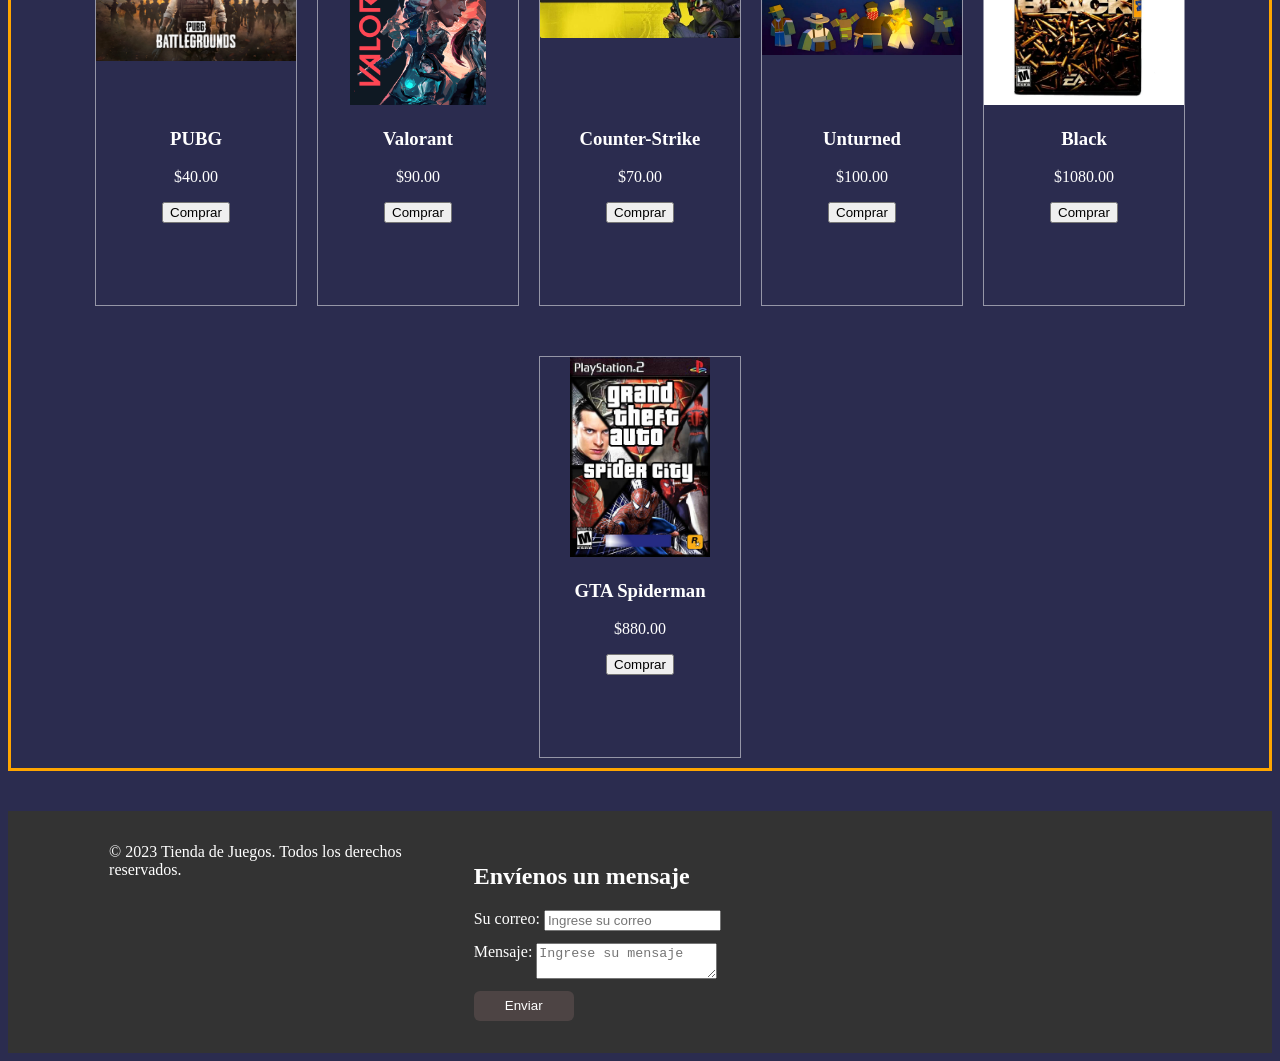
==== commit 80723e15: "carrito y funciones Co-authored-by: Copilot <223556219+Copilot@users.noreply.github.com>" ====
--- a/index.html
+++ b/index.html
@@ -10,12 +10,16 @@
 <body>
     <header class="header">
         <h1 class="titulo">Tienda de Juegos</h1>
+        <a href="MisProductos.html" class="carrito">
+        <div class="contador" id="count"></div>
+    </a>
     <nav class="nav1">
         <ul class="menu-p">
             <li><a href="#main">Inicio</a></li>
             <li><a href="#productos">Productos</a></li>
             <li><a href="#footer" id="contacto">Contacto</a></li>
         </ul>
+        
     </nav>
 
     </header>
@@ -28,17 +32,17 @@
     <article class="slide 1">
     <img src="./assets/img/gta-6.webp" alt="Slide 1">
         <p class="sinopsis">GTA 6 narra la historia de Lucía Caminos y Jason Duval, una pareja de criminales que se ve atrapada en una conspiración a nivel estatal tras un golpe fallido.  Ambientada en el estado ficticio de Leonida (inspirado en Florida), la trama sigue a los protagonistas mientras intentan sobrevivir en el lado más oscuro de Vice City, obligados a depender mutuamente para escapar de la espiral de violencia y traición.</p>
-        <a href="#" class="comp1">Comprar</a>
+        <a href="#productos" class="comp1">Comprar</a>
     </article>
     <article class="slide 2"> 
     <img src="./assets/img/fortnite.jpg" alt="Slide 2">    
         <p class="sinopsis">Fortnite es un videojuego multijugador desarrollado por Epic Games, lanzado originalmente en 2017, que se compone principalmente de dos modos con narrativas distintas: Battle Royale y Salvar el Mundo. </p>
-        <a href="#" class="comp1">Comprar</a>
+        <a href="#productos" class="comp1">Comprar</a>
     </article>
     <article class="slide 3">
     <img src="./assets/img/callofduty.webp" alt="Slide 3">
         <p class="sinopsis">Call of Duty: Black Ops III transcurre en 2065, cuarenta años después de los eventos de Black Ops II, en un futuro distópico marcado por el cambio climático y la integración de mejoras cibernéticas y Interfaz Neuronal Directa (DNI).  La campaña sigue a un soldado encubierto y a su compañero Jacob Hendricks, quienes son reclutados por la agente de la CIA Rachel Kane para investigar una estación clandestina en Singapur que ha sido atacada por el sindicato 54 Inmortales. </p>
-        <a href="#" class="comp1">Comprar</a>
+        <a href="#productos" class="comp1">Comprar</a>
     </article>
   </div>
   <button class="btn prev">‹</button>
@@ -57,58 +61,69 @@
                 <img src="./assets/img/gta-6.webp" alt="Producto 1" class="img">
                 <h3>GTA 6</h3>
                 <p>$59.99</p>
+                <button class="BTNcomprar">Comprar</button>
         </article>
         <article class="producto">
                 <img src="./assets/img/fortnite.jpg" alt="Producto 2" class="img">
                 <h3>Fortnite</h3>
                 <p>$0.00</p>
+                <button class="BTNcomprar">Comprar</button>
         </article>
         <article class="producto">
                 <img src="./assets/img/callofduty.webp" alt="Producto 3" class="img">
                 <h3>Call of Duty</h3>
                 <p>$69.99</p>
+                <button class="BTNcomprar">Comprar</button> 
         </article>
         <article class="producto">
                 <img src="./assets/img/minecraft.jpg" alt="Producto 4" class="img">
                 <h3>Minecraft</h3>
                 <p>$26.95</p>
+                <button class="BTNcomprar">Comprar</button>
         </article>
         <article class="producto">
                 <img src="./assets/img/roblox.jpg" alt="Producto 5" class="img">
                 <h3>Roblox</h3>
                 <p>$200.00</p>
+                <button class="BTNcomprar">Comprar</button>
         </article>
         <article class="producto">
                 <img src="./assets/img/pubg.jpg" alt="Producto 6" class="img">
                 <h3>PUBG</h3>
                 <p>$40.00</p>
+                <button class="BTNcomprar">Comprar</button>
         </article>
         <article class="producto">
             <img src="./assets/img/valorant.jpg" alt="Producto 7" class="img">
             <h3>Valorant</h3>
             <p>$90.00</p>
+            <button class="BTNcomprar">Comprar</button>
         </article>
         <article class="producto">
             <img src="./assets/img/counter.jpg" alt="Producto 8" class="img">
             <h3>Counter-Strike</h3>
             <p>$70.00</p>
+            <button class="BTNcomprar">Comprar</button>
         </article>
         <article class="producto">
             <img src="./assets/img/unturned.webp" alt="Producto 9" class="img">
             <h3>Unturned</h3>
             <p>$100.00</p>
+            <button class="BTNcomprar">Comprar</button>
         </article>
 
         <article class="producto">
             <img src="./assets/img/black.webp" alt="Producto 10" class="img">
             <h3>Black</h3>
             <p>$1080.00</p>
+            <button class="BTNcomprar">Comprar</button>
         </article>
 
         <article class="producto">
             <img src="./assets/img/gtaSpiderman.jpg" alt="Producto 11" class="img">
             <h3>GTA Spiderman</h3>
             <p>$880.00</p>
+            <button class="BTNcomprar">Comprar</button>
         </article>
     </section>
 
@@ -126,9 +141,9 @@
                 </div>
                 <div>
                 <label>Mensaje:</label>
-                <textarea name="mensaje" placeholder="Ingrese su mensaje"></textarea>
+                <textarea name="mensaje" placeholder="Ingrese su mensaje" draggable="false" ></textarea>
                 </div>
-                <button type="submit">Enviar</button>
+                <button type="submit" id="submit">Enviar</button>
                 
             </form>
         </div>
--- a/css/style.css
+++ b/css/style.css
@@ -120,23 +120,54 @@
 }
 
 .producto{
-  width: 400px;
-  height: auto;
+  width: 200px;
+  height: 400px;
   display: block;
   gap: 20px;
   margin-top: 20px;
+  margin-bottom: 10px;
   border: 1px solid black;
   text-align: center;
-  background-color: #FFFFFF ;
+  background-color: rgba(255, 255, 255, 0);
+  border: 1px solid rgba(255, 255, 255, 0.5);
+}
+.producto p ,h3{
+  color: white;
 }
 
 .img{
-  object-fit: cover; 
-  width: 400px;
+  object-fit: contain; 
+  width: 100%;
   height: 200px;
-  height: auto;
-}
-
+}
+.carrito{
+  width: 100px;
+  height: 80px;
+  position: absolute;
+  top: 20px;
+  right: 100px;
+  border-radius: 50%; 
+  cursor: pointer;
+  border: 1px solid rgba(255, 255, 255, 0.65);
+  background-image: url('../assets/img/carrito.jpg');
+  background-size: cover;
+  background-position: center;
+  background-repeat: no-repeat;
+}
+#count{
+  color: #2b2c4f;
+  text-align: center;
+  justify-content: center;
+  padding-top: 5px;
+}
+.contador{
+  position: absolute;
+  background-color: #fff;
+  width: 30px;
+  height: 25px;
+  border-radius: 50%;
+  bottom: 0px;
+}
 .Productos{
   display: flex;
   flex-wrap: wrap;
@@ -144,6 +175,7 @@
   align-items: center;
   justify-content: center;
   border: 3px solid orange;
+  margin-top: 40px;
 }
 
 #pro1{
@@ -242,4 +274,24 @@
   0% { border: 2px solid rgb(252, 225, 17); }
   50% { border: 2px solid rgba(252, 225, 17, 0.5); }
   100% { border: 2px solid rgb(252, 225, 17); }
-}+}
+
+.BTNcomprar:hover{
+  background-color: rgb(221, 107, 0);
+  color: black;
+  box-shadow: 0 0 10px rgba(221, 107, 0, 0.5);
+}
+
+#productosCarrito{
+  background-color: orange;
+  height: auto;
+  width: 400px;
+  margin: 30px auto;
+}
+
+#BotonesCom{
+  display: flex;
+  justify-content: center;
+  gap: 12px;
+}
+
